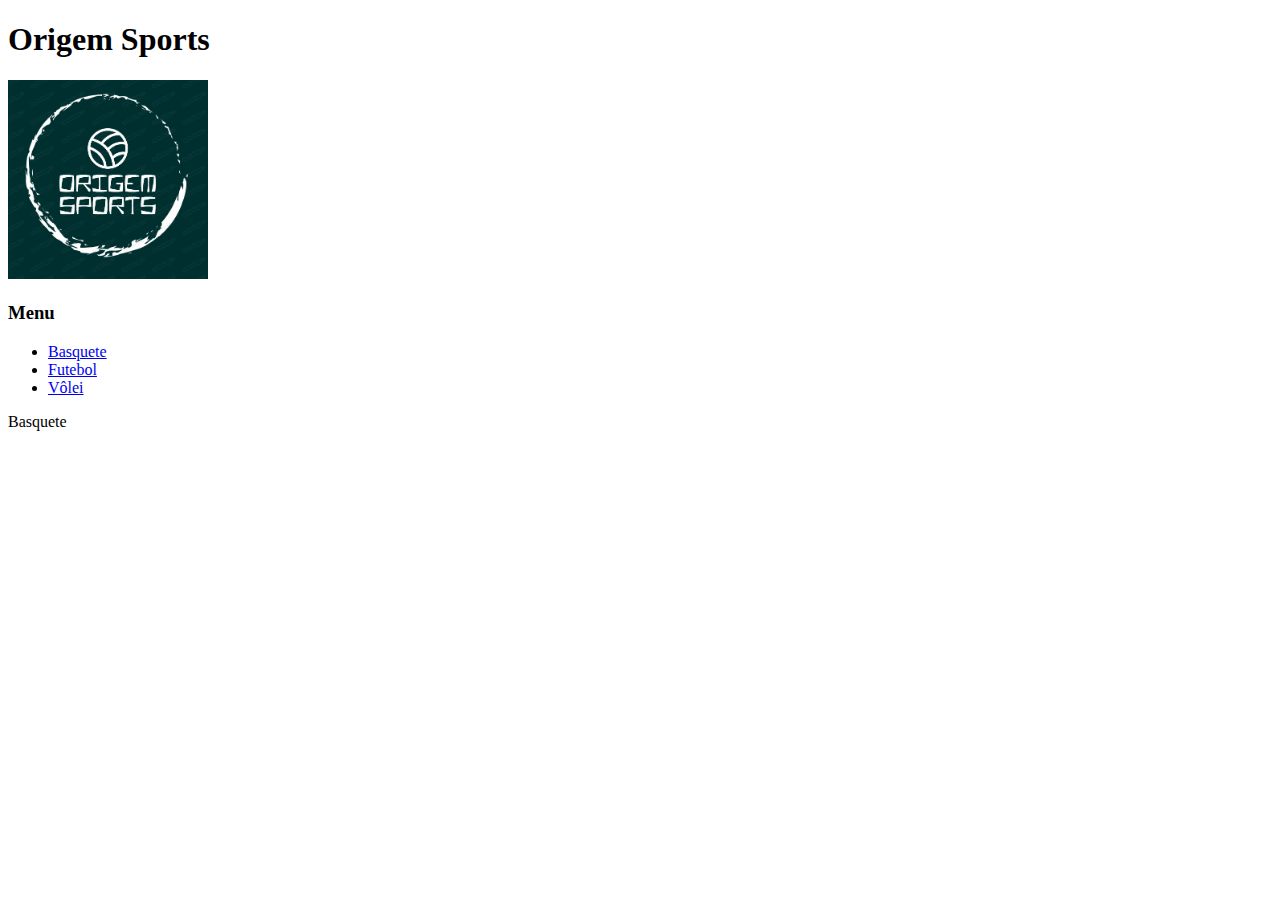
==== esporte/basquete/index.html @ f9c5087b "v3" ====
<!DOCTYPE html>
<html lang="pt-br">
<head>
    <meta charset="UTF-8">
    <meta name="viewport" content="width=device-width, initial-scale=1.0">
    <title>Document</title>
</head>
<body>
    <h1>  Origem Sports </h1>
    <img src='/imgs/origem.png' width='200'/>
    <h3> Menu </h3>
    <ul>
        <li><a href="../../basquete/index.html">Basquete</a></li>
        <li><a href="../../futebol/index.html">Futebol</a></li>
        <li><a href="../../volei/index.html">Vôlei</a></li>
    </ul>
    <p>
        Basquete
    </p>
</body>
</html>
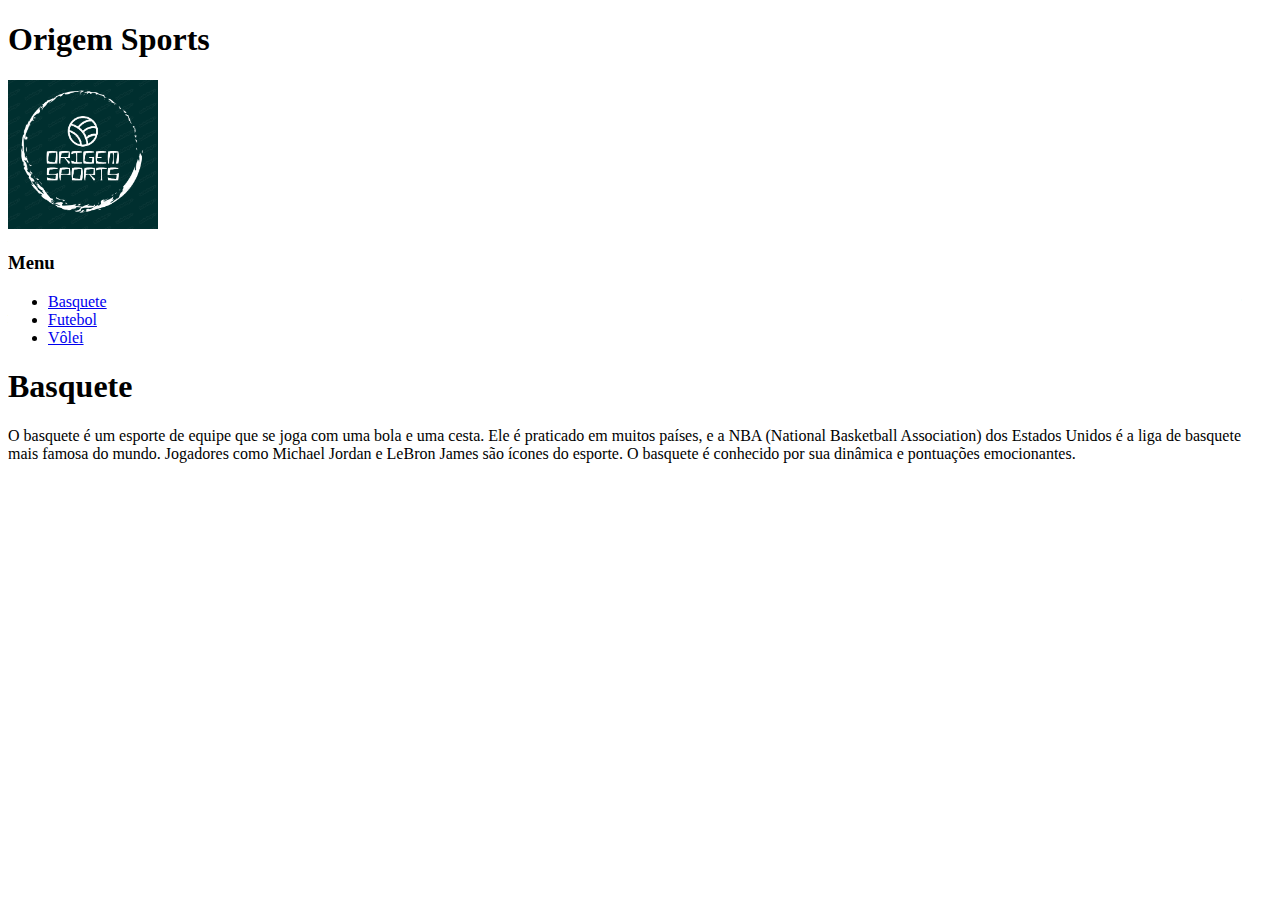
==== commit 7770379c: "v4" ====
--- a/esporte/basquete/index.html
+++ b/esporte/basquete/index.html
@@ -7,15 +7,19 @@
 </head>
 <body>
     <h1>  Origem Sports </h1>
-    <img src='/imgs/origem.png' width='200'/>
+    <img src='/imgs/origem.png' width='150'/>
     <h3> Menu </h3>
     <ul>
-        <li><a href="../../basquete/index.html">Basquete</a></li>
-        <li><a href="../../futebol/index.html">Futebol</a></li>
-        <li><a href="../../volei/index.html">Vôlei</a></li>
+        <li><a href="/esporte/basquete/index.html">Basquete</a></li>
+        <li><a href="/esporte/futebol/index.html">Futebol</a></li>
+        <li><a href="/esporte/volei/index.html">Vôlei</a></li>
     </ul>
+    <h1>  Basquete </h1>
     <p>
-        Basquete
+        O basquete é um esporte de equipe que se joga com uma bola e uma cesta. Ele é praticado em muitos 
+        países, e a NBA (National Basketball Association) dos Estados Unidos é a liga de basquete mais 
+        famosa do mundo. Jogadores como Michael Jordan e LeBron James são ícones do esporte. O basquete é 
+        conhecido por sua dinâmica e pontuações emocionantes.
     </p>
 </body>
 </html>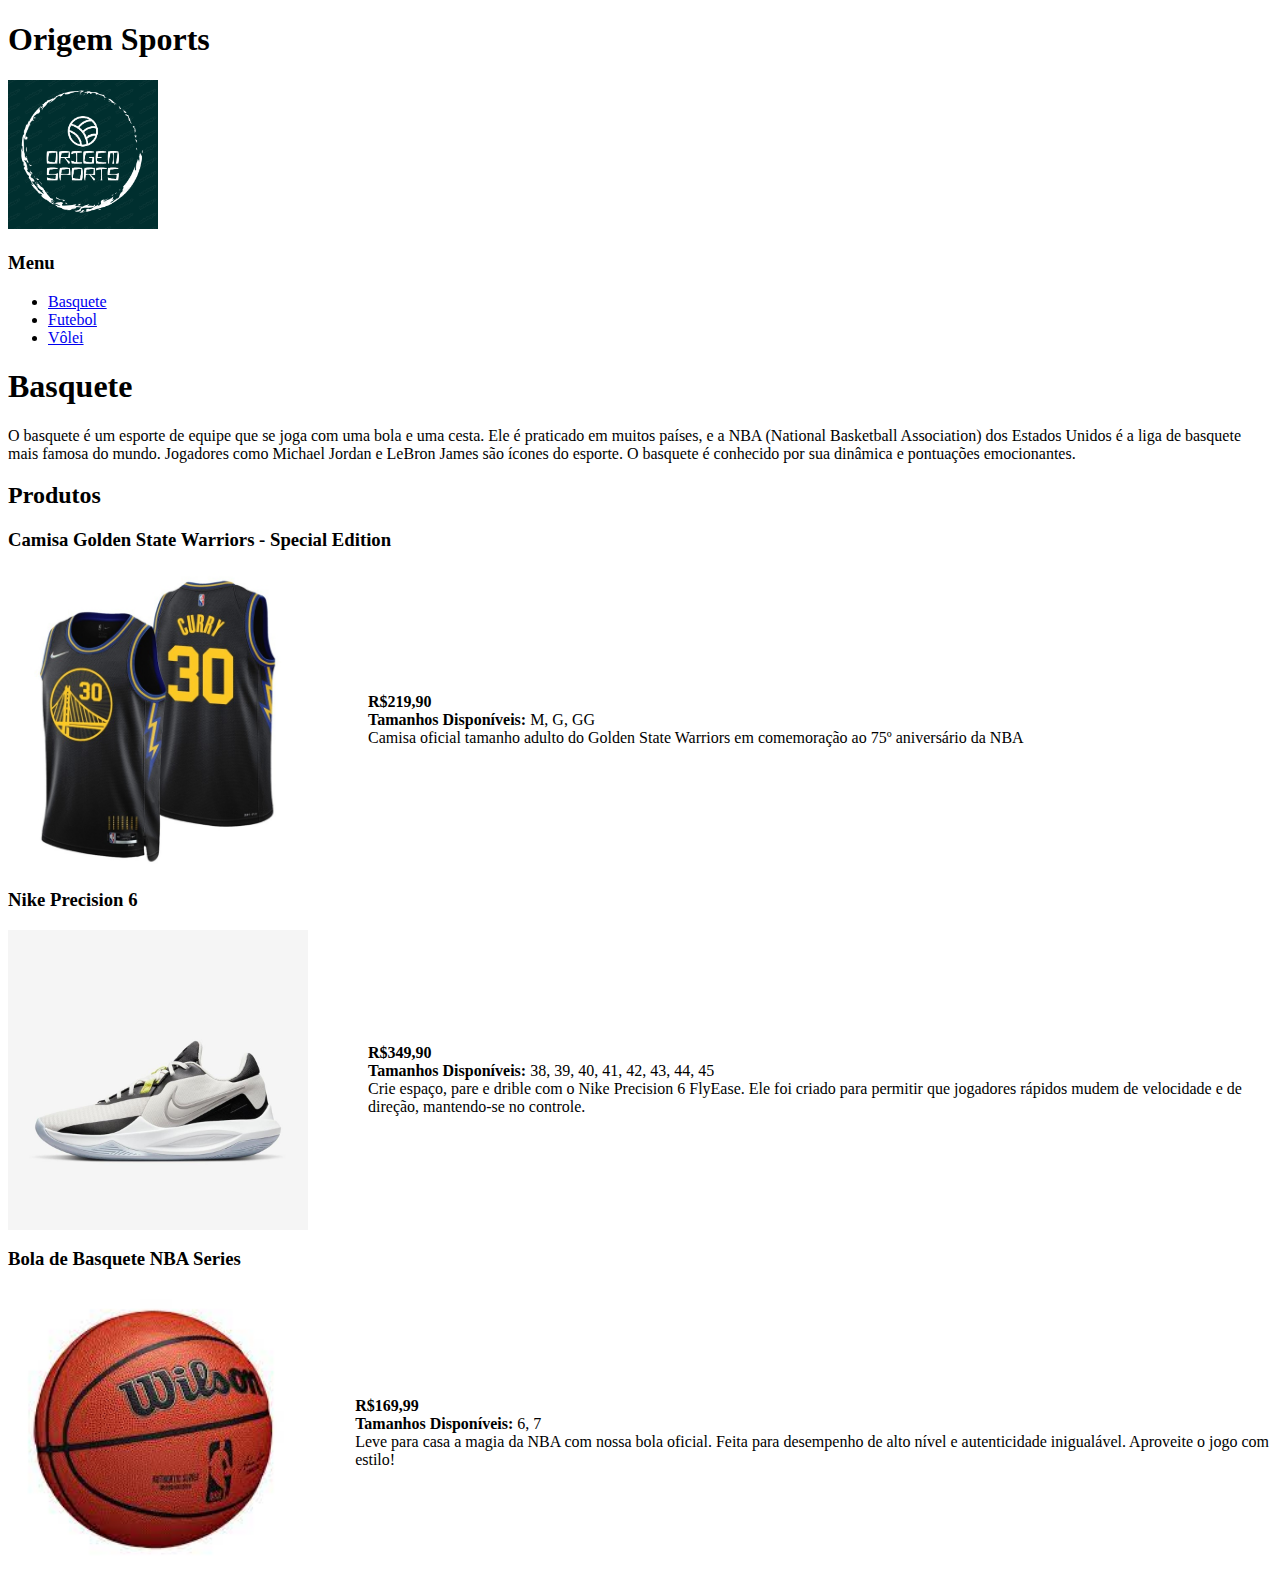
==== commit 012e43b8: "v5" ====
--- a/esporte/basquete/index.html
+++ b/esporte/basquete/index.html
@@ -3,7 +3,8 @@
 <head>
     <meta charset="UTF-8">
     <meta name="viewport" content="width=device-width, initial-scale=1.0">
-    <title>Document</title>
+    <link rel="stylesheet" href="/estilo.css">
+    <title>Basquete</title>
 </head>
 <body>
     <h1>  Origem Sports </h1>
@@ -21,5 +22,42 @@
         famosa do mundo. Jogadores como Michael Jordan e LeBron James são ícones do esporte. O basquete é 
         conhecido por sua dinâmica e pontuações emocionantes.
     </p>
+    <h2> Produtos </h2>
+    <h3> Camisa Golden State Warriors - Special Edition </h3>
+    <div class="products">
+        <img src='/imgs/gsshirt.jpg' width='300'/>
+        <ul>
+            <p class="price"> <strong>R$219,90</strong> </p>
+            <p class="sizes"> <strong>Tamanhos Disponíveis:</strong> M, G, GG </p>
+            <p class="description">
+                Camisa oficial tamanho adulto do Golden State Warriors em comemoração ao 75º aniversário
+                da NBA 
+            </p>
+        </ul>
+    </div>
+    <h3> Nike Precision 6</h3>
+    <div class="products">
+        <img src='/imgs/nikeprecision6.jpg' width='300'/>
+        <ul>
+            <p class="price"> <strong>R$349,90</strong> </p>
+            <p class="sizes"> <strong>Tamanhos Disponíveis:</strong> 38, 39, 40, 41, 42, 43, 44, 45 </p>
+            <p class="description">
+                Crie espaço, pare e drible com o Nike Precision 6 FlyEase. Ele foi criado para permitir que
+                jogadores rápidos mudem de velocidade e de direção, mantendo-se no controle.
+            </p>
+        </ul>
+    </div>
+    <h3> Bola de Basquete NBA Series</h3>
+    <div class="products">
+        <img src='/imgs/ball.jpeg' width='300'/>
+        <ul>
+            <p class="price"> <strong>R$169,99</strong> </p>
+            <p class="sizes"> <strong>Tamanhos Disponíveis:</strong> 6, 7 </p>
+            <p class="description">
+                Leve para casa a magia da NBA com nossa bola oficial. Feita para desempenho de alto nível e 
+                autenticidade inigualável. Aproveite o jogo com estilo!
+            </p>
+        </ul>
+    </div>
 </body>
 </html>--- a/estilo.css
+++ b/estilo.css
@@ -0,0 +1,29 @@
+.products {
+    display: flex; /* Usamos flexbox para alinhar os itens horizontalmente */
+    align-items: center; /* Centraliza verticalmente os itens (imagem e texto) */
+}
+
+/* Estilize a imagem */
+.products img {
+    max-width: 50%; /* Defina a largura máxima da imagem (ajuste conforme necessário) */
+    margin-right: 20px; /* Espaçamento à direita da imagem */
+}
+
+/* Estilize o texto ao lado da imagem */
+.products p {
+    margin: 0; /* Remova margens padrão do parágrafo */
+}
+
+/* Estilize os parágrafos */
+.price {
+    margin: 0; /* Remova a margem superior padrão */
+}
+
+.sizes {
+    margin-top: 10px; /* Adicione um espaço de 10px acima deste parágrafo */
+}
+
+.description {
+    margin-top: 10px; /* Adicione um espaço de 10px acima deste parágrafo */
+}
+
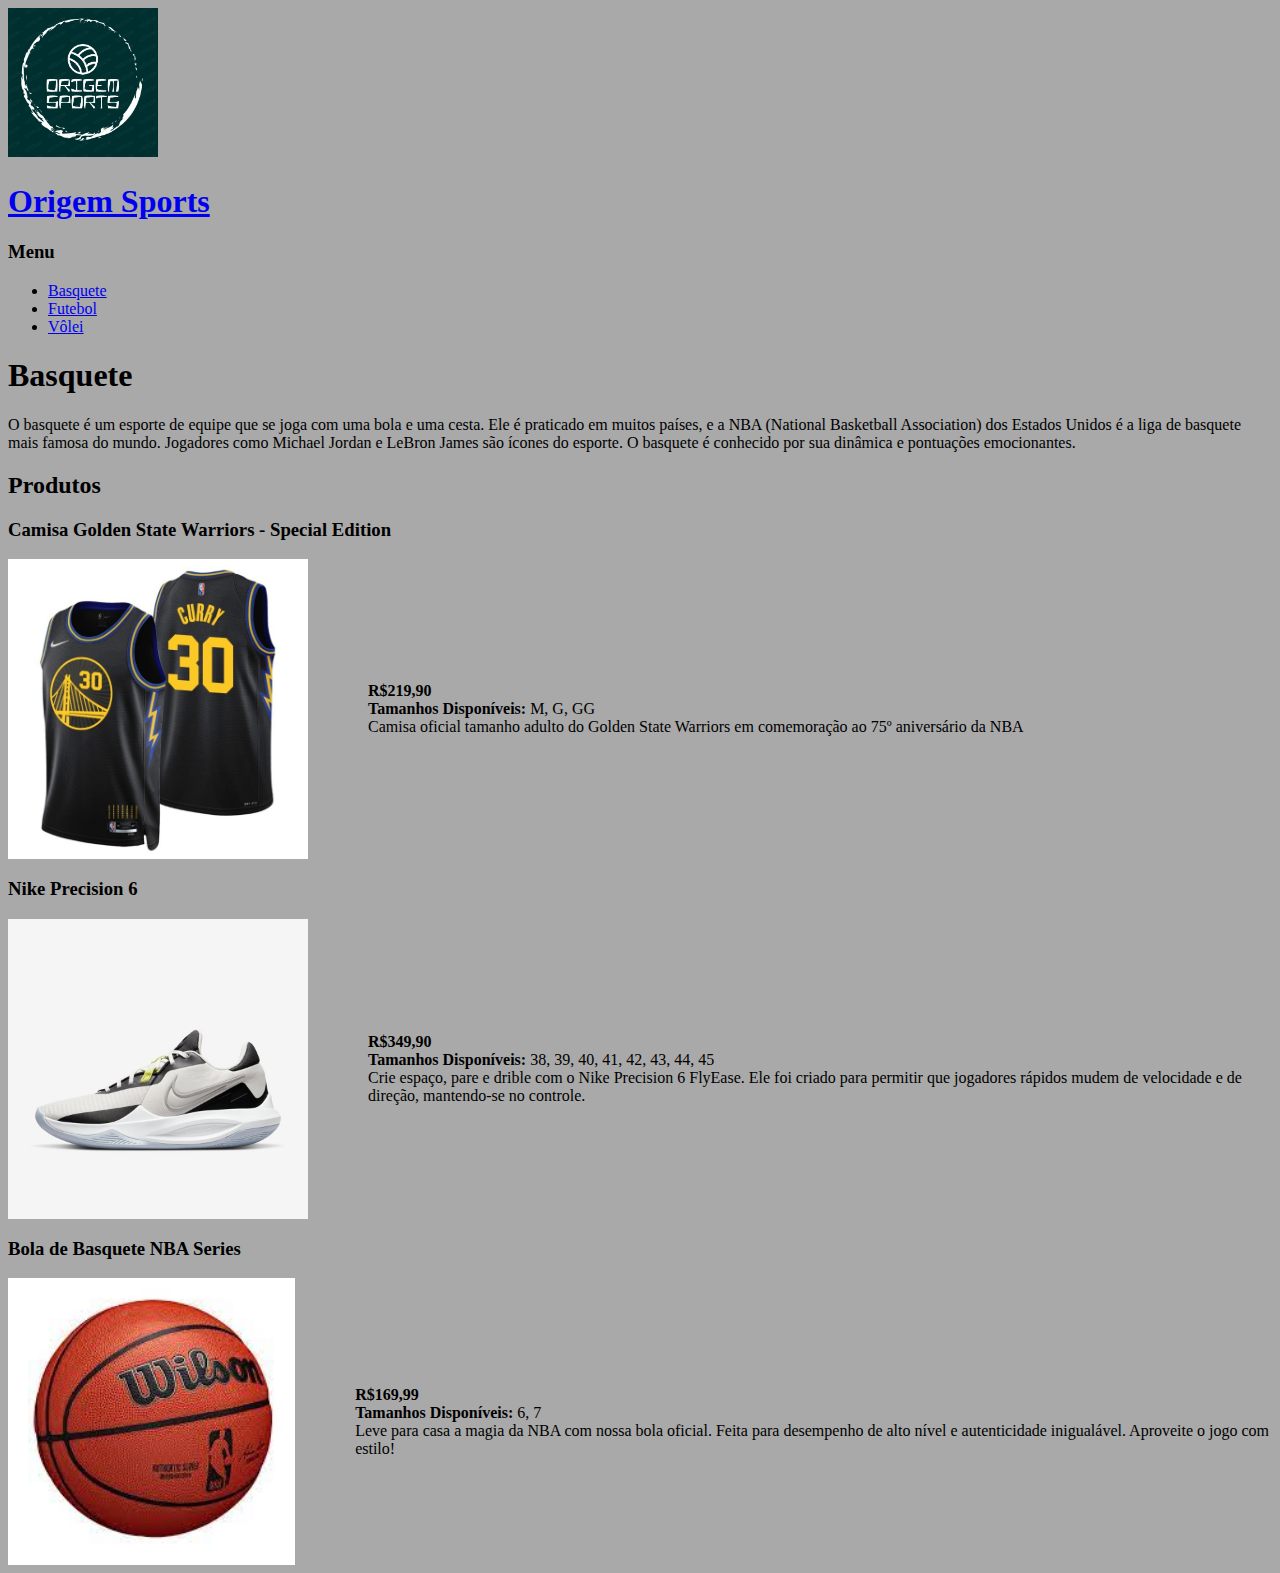
==== commit 25a950d2: "v6" ====
--- a/esporte/basquete/index.html
+++ b/esporte/basquete/index.html
@@ -7,8 +7,8 @@
     <title>Basquete</title>
 </head>
 <body>
-    <h1>  Origem Sports </h1>
-    <img src='/imgs/origem.png' width='150'/>
+    <a href="/index.html"><img src='/imgs/origem.png' width='150'/></a>
+    <a href="/index.html"><h1>  Origem Sports </h1></a>
     <h3> Menu </h3>
     <ul>
         <li><a href="/esporte/basquete/index.html">Basquete</a></li>
--- a/estilo.css
+++ b/estilo.css
@@ -27,3 +27,6 @@
     margin-top: 10px; /* Adicione um espaço de 10px acima deste parágrafo */
 }
 
+body{
+    background-color: darkgray;
+}
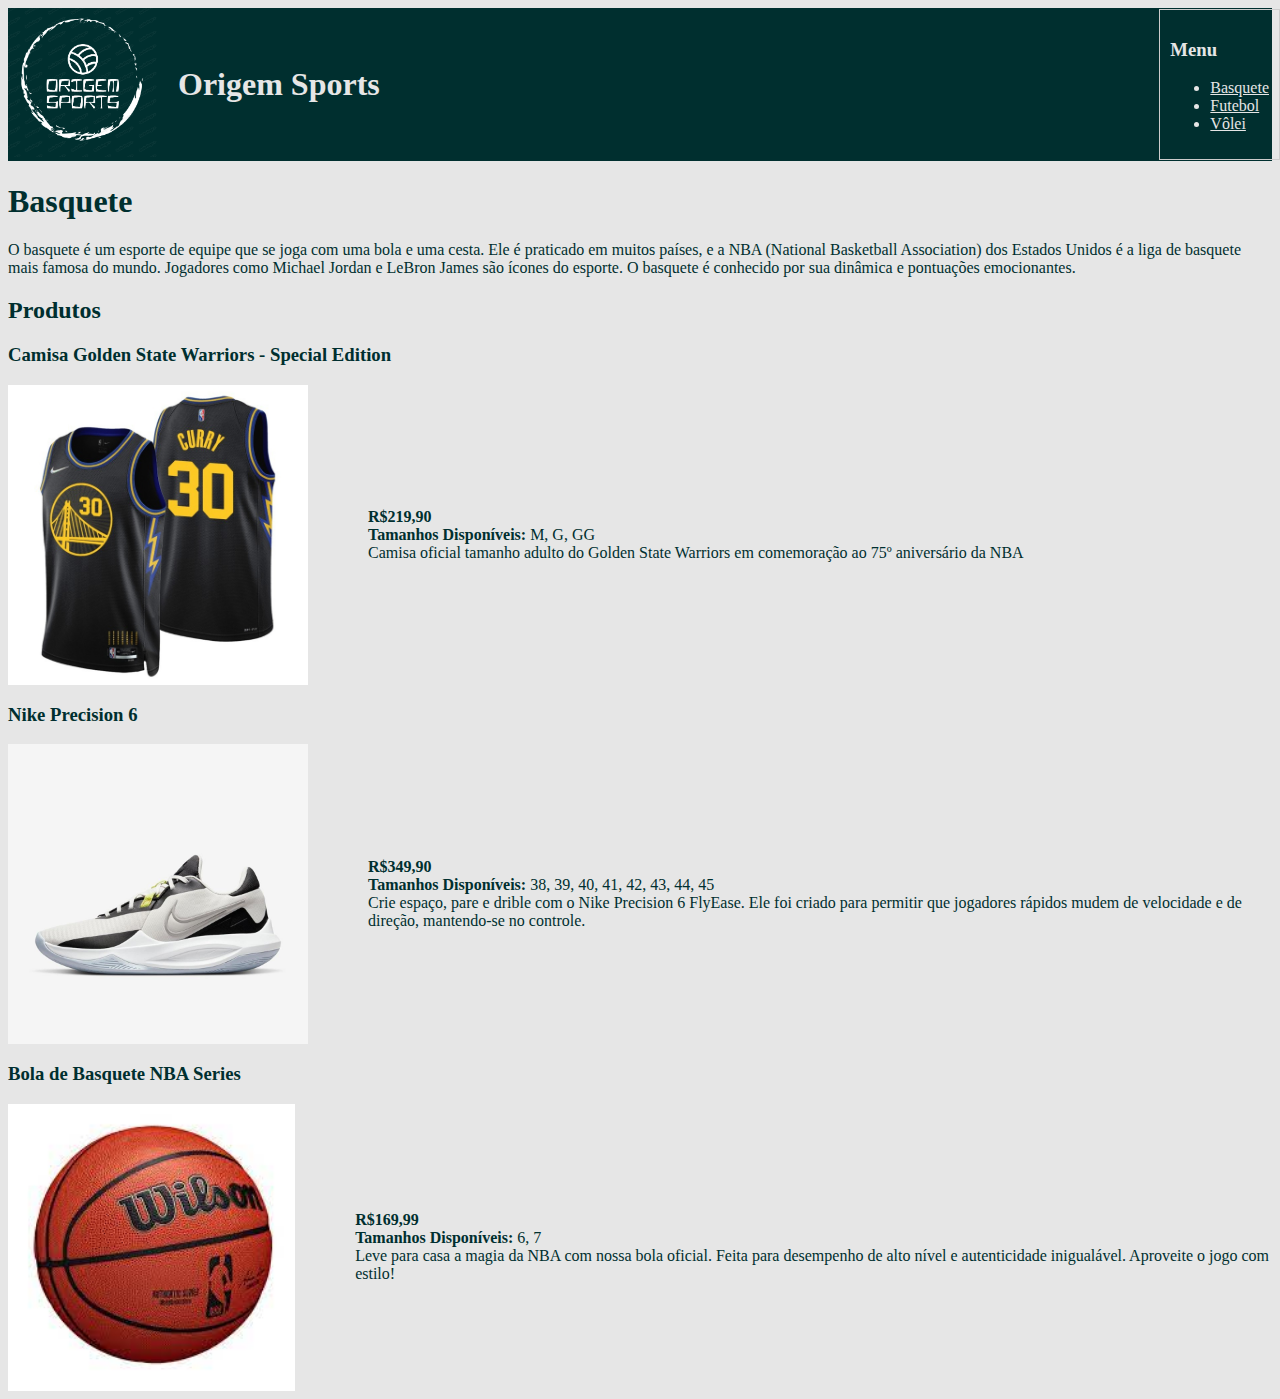
==== commit 800a12dd: "v1 do header + menu" ====
--- a/esporte/basquete/index.html
+++ b/esporte/basquete/index.html
@@ -7,14 +7,19 @@
     <title>Basquete</title>
 </head>
 <body>
-    <a href="/index.html"><img src='/imgs/origem.png' width='150'/></a>
-    <a href="/index.html"><h1>  Origem Sports </h1></a>
-    <h3> Menu </h3>
-    <ul>
-        <li><a href="/esporte/basquete/index.html">Basquete</a></li>
-        <li><a href="/esporte/futebol/index.html">Futebol</a></li>
-        <li><a href="/esporte/volei/index.html">Vôlei</a></li>
-    </ul>
+    <div class="header">
+        <a href="/index.html"><img src='/imgs/origem.png' width='150'/></a>
+        <a href="/index.html"><h1>  Origem Sports </h1></a>
+        <!--<h4>  A origem dos vencedores </h4> -->
+        <div class="menu">
+            <h3> Menu </h3>
+            <ul>
+                <li><a href="/esporte/basquete/index.html">Basquete</a></li>
+                <li><a href="/esporte/futebol/index.html">Futebol</a></li>
+                <li><a href="/esporte/volei/index.html">Vôlei</a></li>
+            </ul>
+        </div>
+    </div>
     <h1>  Basquete </h1>
     <p>
         O basquete é um esporte de equipe que se joga com uma bola e uma cesta. Ele é praticado em muitos 
--- a/estilo.css
+++ b/estilo.css
@@ -28,5 +28,44 @@
 }
 
 body{
-    background-color: darkgray;
+    background-color: rgb(230, 230, 230)
 }
+
+
+.header {
+    background-color: rgb(0, 47, 47);
+    display: flex; /* Usamos flexbox para alinhar os itens horizontalmente */
+    align-items: center;
+}
+
+/* Estilize a imagem */
+.header img {
+    margin-right: 20px; /* Espaçamento à direita da imagem */
+}
+
+/* Estilize o texto ao lado da imagem */
+.header h1, h4 {
+    margin: 0; /* Remova margens padrão do parágrafo */
+    color: rgb(230, 230, 230)
+}
+
+.menu{
+    position: absolute;
+    right: 0;
+    margin-top: 0;
+    padding: 10px;
+    border: 1px solid #ccc;
+    
+}
+
+.menu *{
+    text-align: left;
+    color: rgb(230, 230, 230)
+}
+
+*{
+    font-family: georgia;
+    color: rgb(0, 47, 47);
+}
+
+
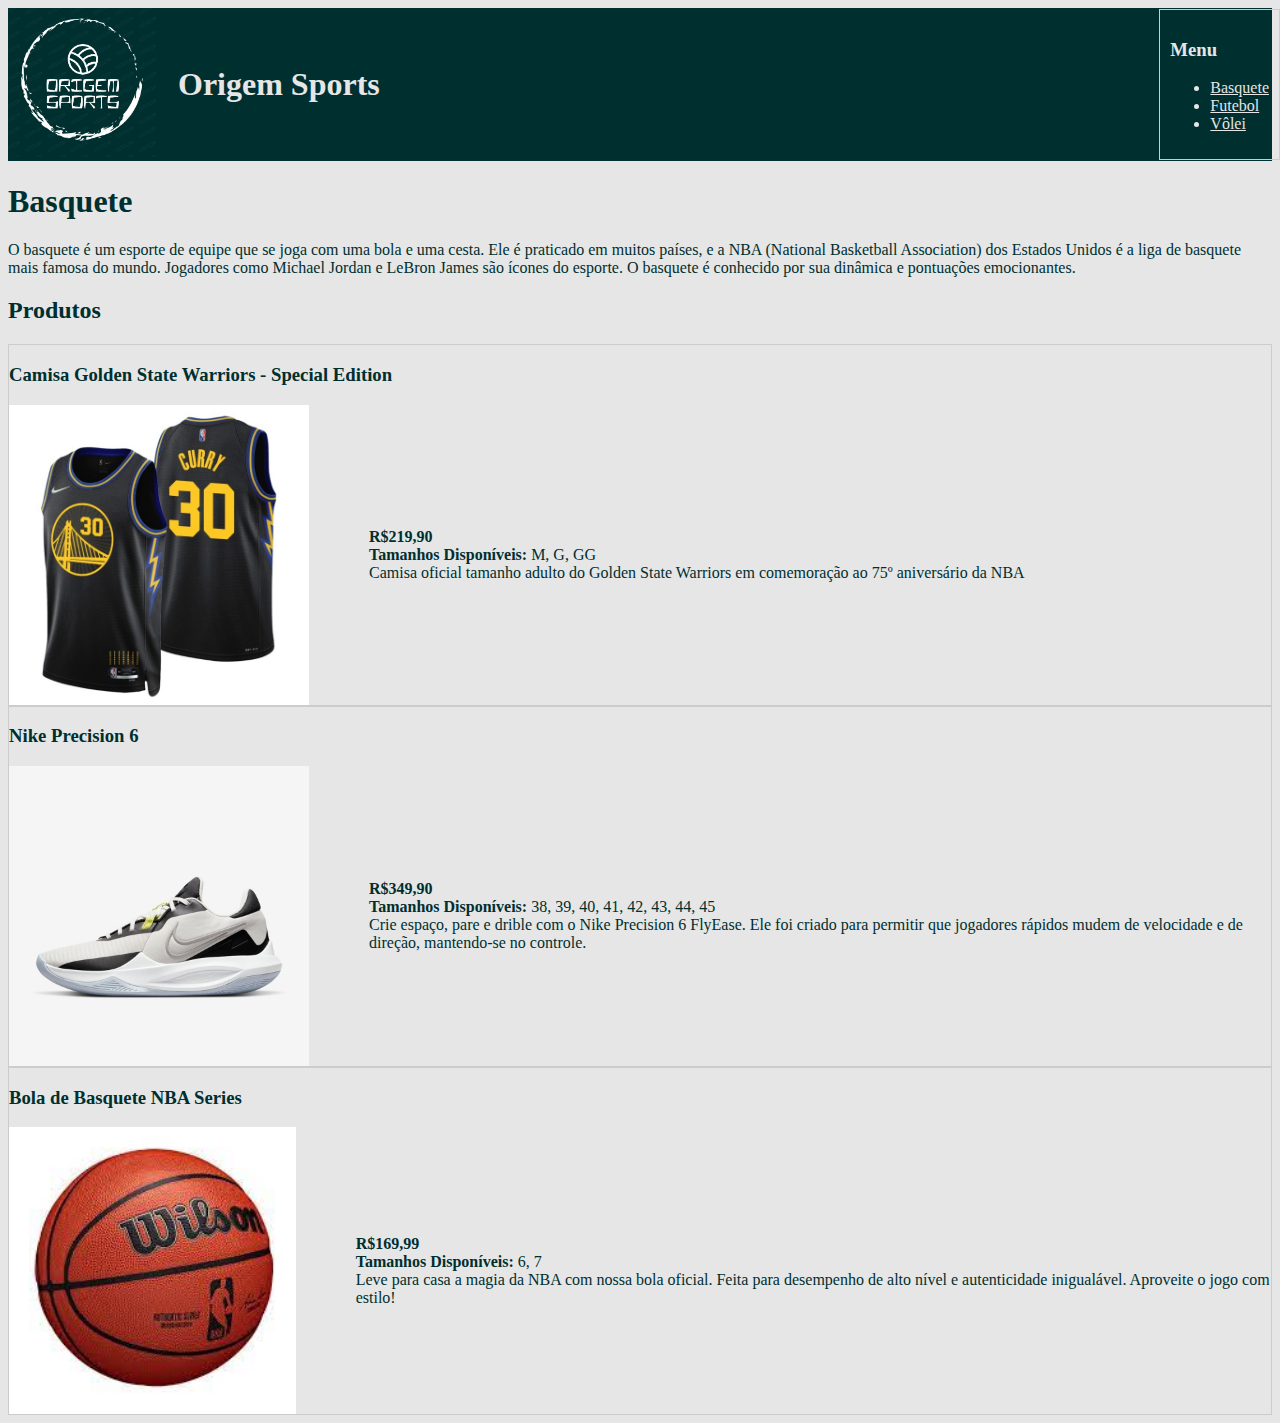
==== commit cd82ca0b: "Adicionada divisão entre produtos" ====
--- a/esporte/basquete/index.html
+++ b/esporte/basquete/index.html
@@ -28,41 +28,47 @@
         conhecido por sua dinâmica e pontuações emocionantes.
     </p>
     <h2> Produtos </h2>
-    <h3> Camisa Golden State Warriors - Special Edition </h3>
-    <div class="products">
-        <img src='/imgs/gsshirt.jpg' width='300'/>
-        <ul>
-            <p class="price"> <strong>R$219,90</strong> </p>
-            <p class="sizes"> <strong>Tamanhos Disponíveis:</strong> M, G, GG </p>
-            <p class="description">
-                Camisa oficial tamanho adulto do Golden State Warriors em comemoração ao 75º aniversário
-                da NBA 
-            </p>
-        </ul>
+    <div class="productsg">
+        <h3> Camisa Golden State Warriors - Special Edition </h3>
+        <div class="products">
+            <img src='/imgs/gsshirt.jpg' width='300'/>
+            <ul>
+                <p class="price"> <strong>R$219,90</strong> </p>
+                <p class="sizes"> <strong>Tamanhos Disponíveis:</strong> M, G, GG </p>
+                <p class="description">
+                    Camisa oficial tamanho adulto do Golden State Warriors em comemoração ao 75º aniversário
+                    da NBA 
+                </p>
+            </ul>
+        </div>
     </div>
-    <h3> Nike Precision 6</h3>
-    <div class="products">
-        <img src='/imgs/nikeprecision6.jpg' width='300'/>
-        <ul>
-            <p class="price"> <strong>R$349,90</strong> </p>
-            <p class="sizes"> <strong>Tamanhos Disponíveis:</strong> 38, 39, 40, 41, 42, 43, 44, 45 </p>
-            <p class="description">
-                Crie espaço, pare e drible com o Nike Precision 6 FlyEase. Ele foi criado para permitir que
-                jogadores rápidos mudem de velocidade e de direção, mantendo-se no controle.
-            </p>
-        </ul>
+    <div class="productsg">
+        <h3> Nike Precision 6</h3>
+        <div class="products">
+            <img src='/imgs/nikeprecision6.jpg' width='300'/>
+            <ul>
+                <p class="price"> <strong>R$349,90</strong> </p>
+                <p class="sizes"> <strong>Tamanhos Disponíveis:</strong> 38, 39, 40, 41, 42, 43, 44, 45 </p>
+                <p class="description">
+                    Crie espaço, pare e drible com o Nike Precision 6 FlyEase. Ele foi criado para permitir que
+                    jogadores rápidos mudem de velocidade e de direção, mantendo-se no controle.
+                </p>
+            </ul>
+        </div>
     </div>
-    <h3> Bola de Basquete NBA Series</h3>
-    <div class="products">
-        <img src='/imgs/ball.jpeg' width='300'/>
-        <ul>
-            <p class="price"> <strong>R$169,99</strong> </p>
-            <p class="sizes"> <strong>Tamanhos Disponíveis:</strong> 6, 7 </p>
-            <p class="description">
-                Leve para casa a magia da NBA com nossa bola oficial. Feita para desempenho de alto nível e 
-                autenticidade inigualável. Aproveite o jogo com estilo!
-            </p>
-        </ul>
+    <div class="productsg">
+        <h3> Bola de Basquete NBA Series</h3>
+        <div class="products">
+            <img src='/imgs/ball.jpeg' width='300'/>
+            <ul>
+                <p class="price"> <strong>R$169,99</strong> </p>
+                <p class="sizes"> <strong>Tamanhos Disponíveis:</strong> 6, 7 </p>
+                <p class="description">
+                    Leve para casa a magia da NBA com nossa bola oficial. Feita para desempenho de alto nível e 
+                    autenticidade inigualável. Aproveite o jogo com estilo!
+                </p>
+            </ul>
+        </div>
     </div>
 </body>
 </html>--- a/estilo.css
+++ b/estilo.css
@@ -1,6 +1,10 @@
 .products {
     display: flex; /* Usamos flexbox para alinhar os itens horizontalmente */
     align-items: center; /* Centraliza verticalmente os itens (imagem e texto) */
+}
+
+.productsg {
+    border: 1px solid #ccc;
 }
 
 /* Estilize a imagem */
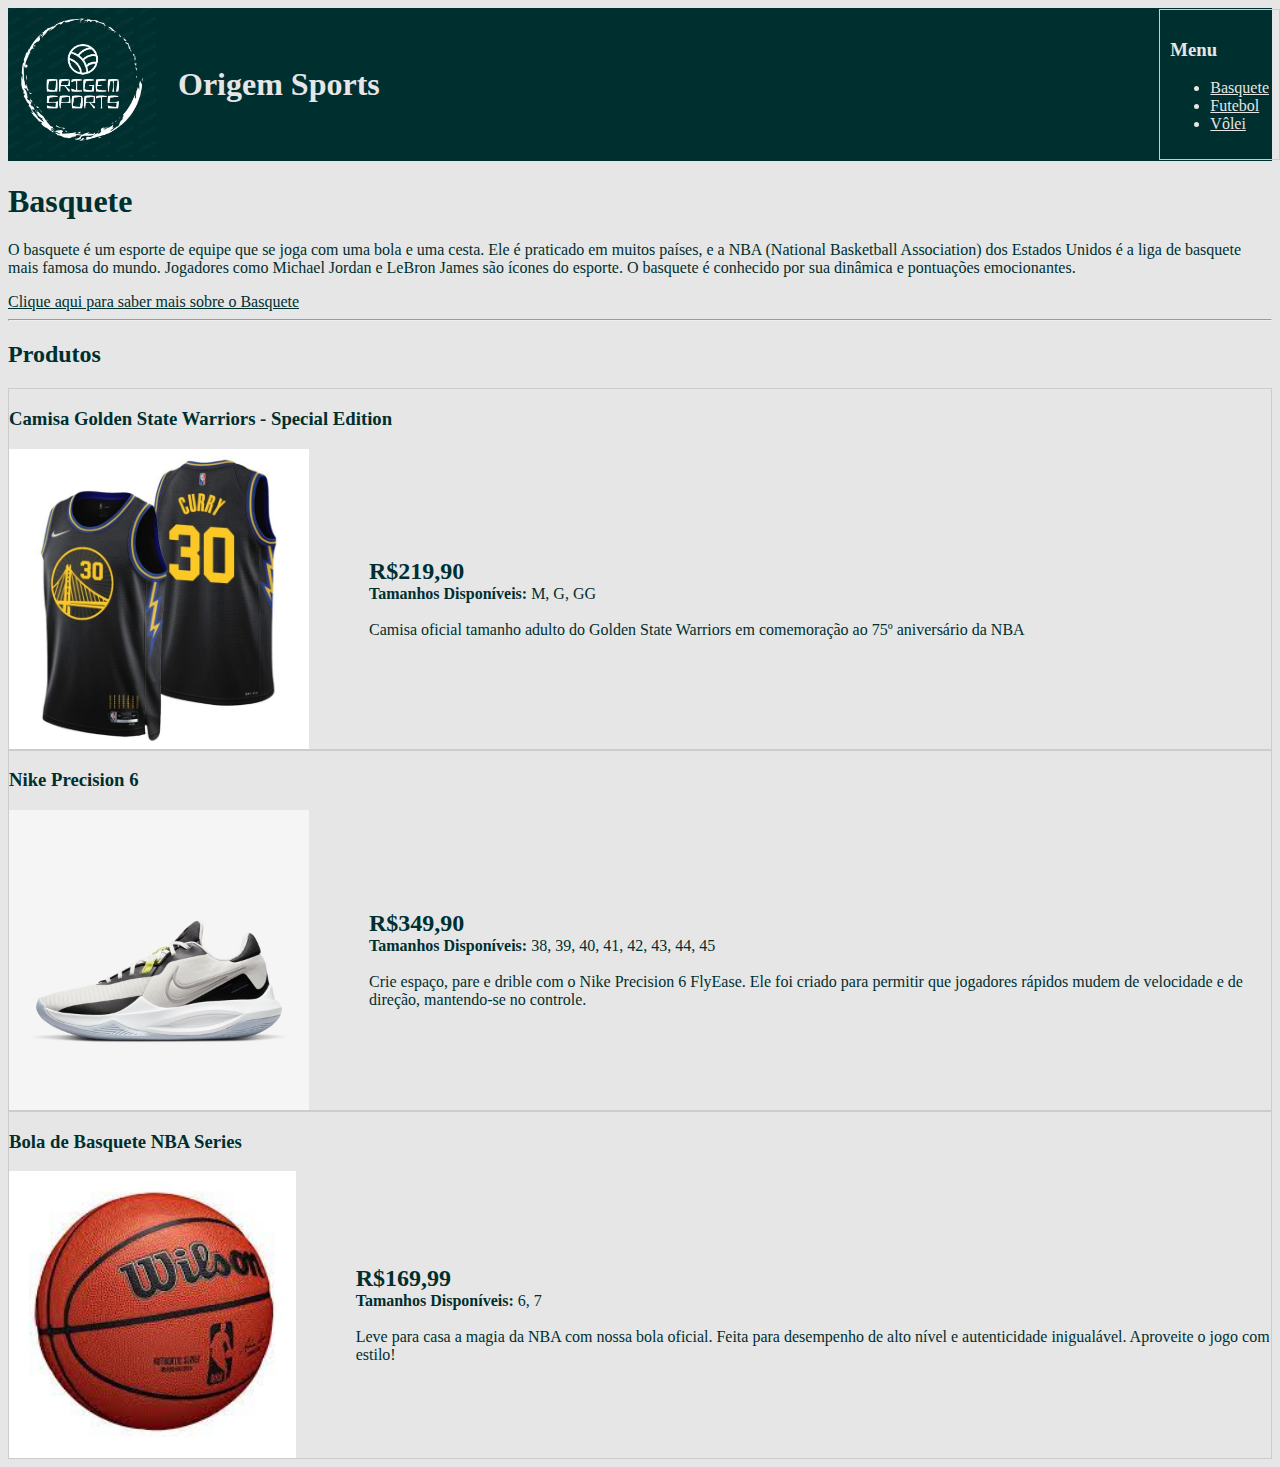
==== commit 259dfa42: "falta ainda" ====
--- a/esporte/basquete/index.html
+++ b/esporte/basquete/index.html
@@ -27,6 +27,13 @@
         famosa do mundo. Jogadores como Michael Jordan e LeBron James são ícones do esporte. O basquete é 
         conhecido por sua dinâmica e pontuações emocionantes.
     </p>
+    <!--<h4>  A origem dos vencedores 
+    <img src='/imgs/bas1.jpg' width='300'/>
+    <img src='/imgs/bas2.jpg' width='300'/>
+    <img src='/imgs/bas3.jpg' width='300'/>
+    </h4> -->
+    <a href="https://pt.wikipedia.org/wiki/Basquetebol">Clique aqui para saber mais sobre o Basquete</a>
+    <hr/>
     <h2> Produtos </h2>
     <div class="productsg">
         <h3> Camisa Golden State Warriors - Special Edition </h3>
@@ -35,6 +42,7 @@
             <ul>
                 <p class="price"> <strong>R$219,90</strong> </p>
                 <p class="sizes"> <strong>Tamanhos Disponíveis:</strong> M, G, GG </p>
+                <br/>
                 <p class="description">
                     Camisa oficial tamanho adulto do Golden State Warriors em comemoração ao 75º aniversário
                     da NBA 
@@ -49,6 +57,7 @@
             <ul>
                 <p class="price"> <strong>R$349,90</strong> </p>
                 <p class="sizes"> <strong>Tamanhos Disponíveis:</strong> 38, 39, 40, 41, 42, 43, 44, 45 </p>
+                <br/>
                 <p class="description">
                     Crie espaço, pare e drible com o Nike Precision 6 FlyEase. Ele foi criado para permitir que
                     jogadores rápidos mudem de velocidade e de direção, mantendo-se no controle.
@@ -63,6 +72,7 @@
             <ul>
                 <p class="price"> <strong>R$169,99</strong> </p>
                 <p class="sizes"> <strong>Tamanhos Disponíveis:</strong> 6, 7 </p>
+                <br/>
                 <p class="description">
                     Leve para casa a magia da NBA com nossa bola oficial. Feita para desempenho de alto nível e 
                     autenticidade inigualável. Aproveite o jogo com estilo!
--- a/estilo.css
+++ b/estilo.css
@@ -7,20 +7,17 @@
     border: 1px solid #ccc;
 }
 
-/* Estilize a imagem */
 .products img {
-    max-width: 50%; /* Defina a largura máxima da imagem (ajuste conforme necessário) */
-    margin-right: 20px; /* Espaçamento à direita da imagem */
+    margin-right: 20px; 
 }
 
-/* Estilize o texto ao lado da imagem */
 .products p {
-    margin: 0; /* Remova margens padrão do parágrafo */
+    margin: 0; 
 }
 
-/* Estilize os parágrafos */
 .price {
-    margin: 0; /* Remova a margem superior padrão */
+    font-size: 18pt;
+    margin: 0;
 }
 
 .sizes {
@@ -47,9 +44,8 @@
     margin-right: 20px; /* Espaçamento à direita da imagem */
 }
 
-/* Estilize o texto ao lado da imagem */
 .header h1, h4 {
-    margin: 0; /* Remova margens padrão do parágrafo */
+    margin: 0; 
     color: rgb(230, 230, 230)
 }
 
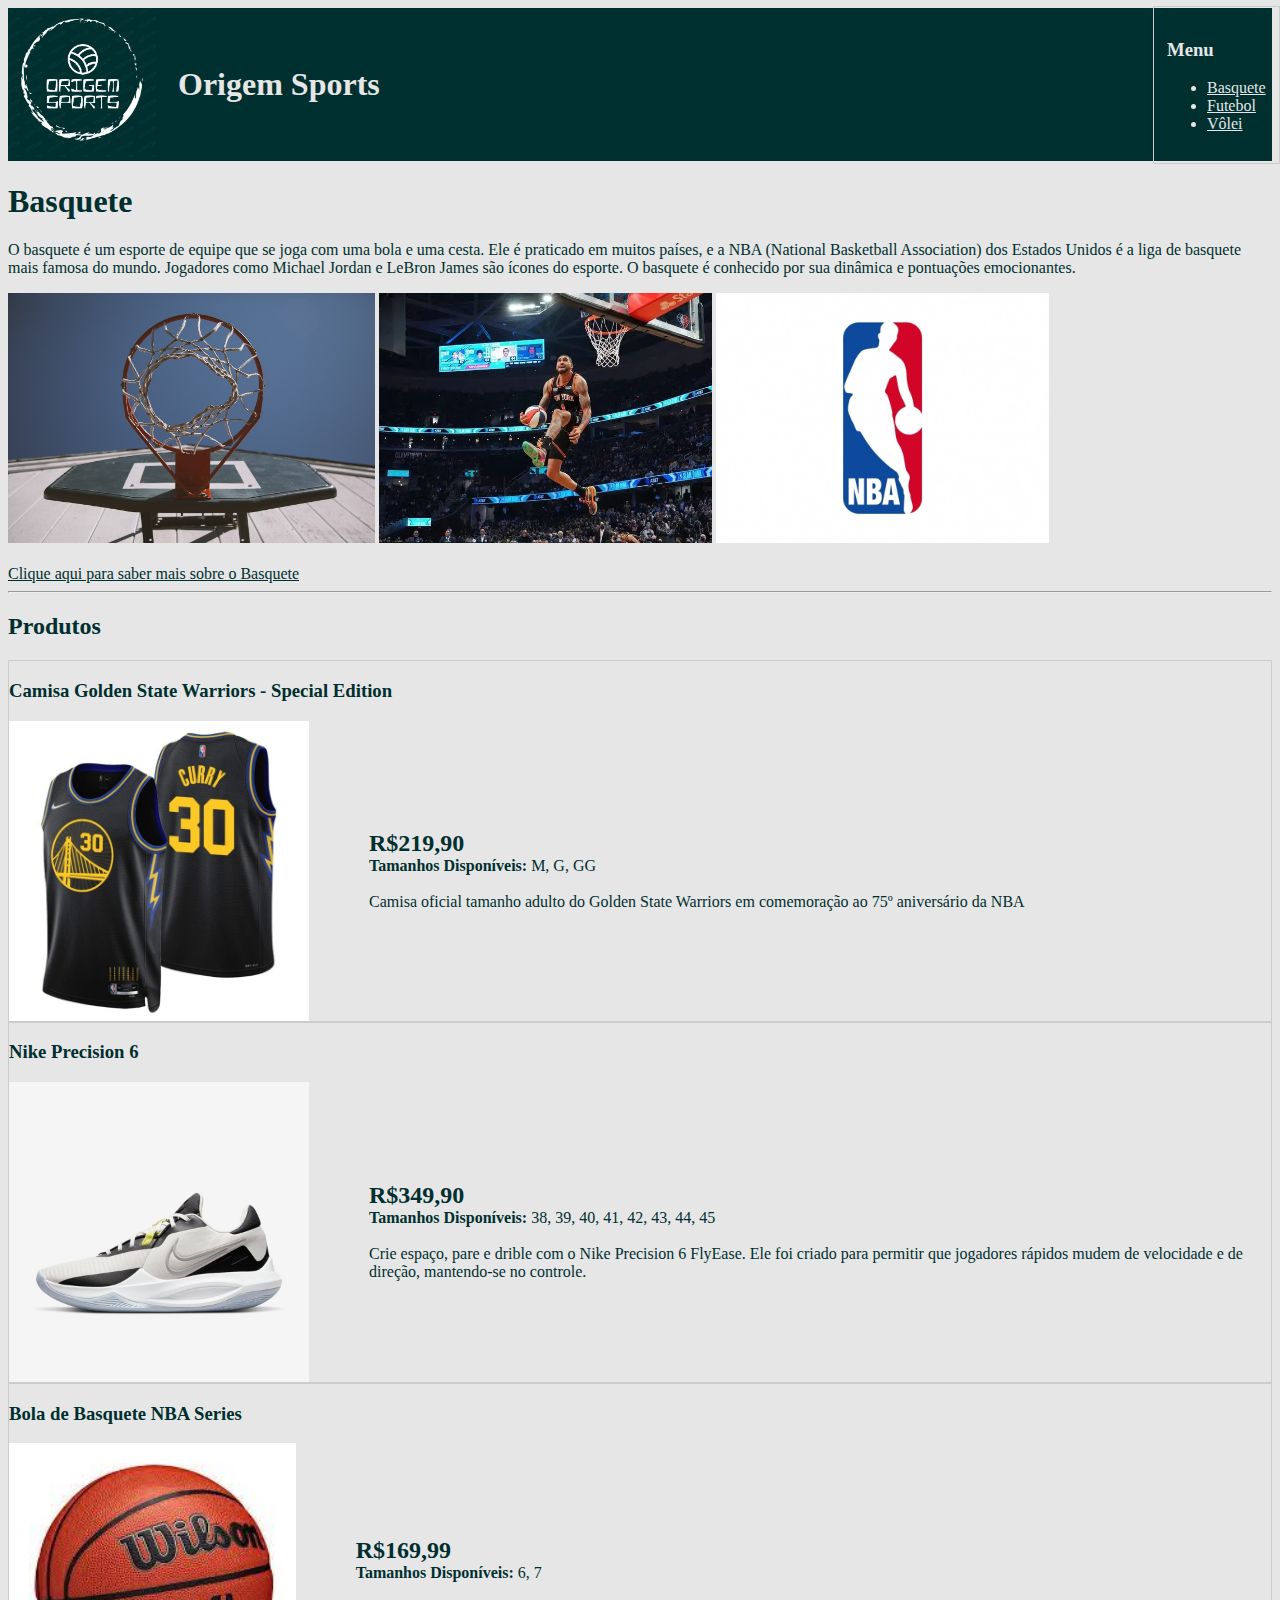
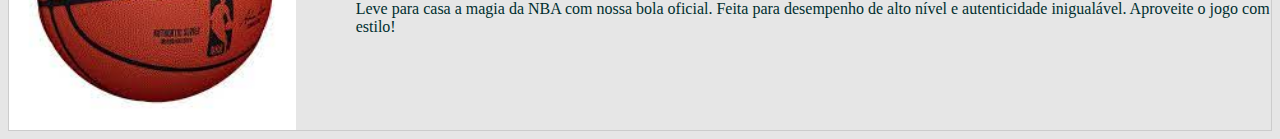
==== commit 126c12e3: "vFinal 1.0" ====
--- a/esporte/basquete/index.html
+++ b/esporte/basquete/index.html
@@ -27,11 +27,11 @@
         famosa do mundo. Jogadores como Michael Jordan e LeBron James são ícones do esporte. O basquete é 
         conhecido por sua dinâmica e pontuações emocionantes.
     </p>
-    <!--<h4>  A origem dos vencedores 
-    <img src='/imgs/bas1.jpg' width='300'/>
-    <img src='/imgs/bas2.jpg' width='300'/>
-    <img src='/imgs/bas3.jpg' width='300'/>
-    </h4> -->
+    <img src='/imgs/bas1.jpg' height='250'/>
+    <img src='/imgs/bas2.jpg' height='250'/>
+    <img src='/imgs/bas3.jpg' height='250'/>
+    <br/> 
+    <br/>
     <a href="https://pt.wikipedia.org/wiki/Basquetebol">Clique aqui para saber mais sobre o Basquete</a>
     <hr/>
     <h2> Produtos </h2>
--- a/estilo.css
+++ b/estilo.css
@@ -1,10 +1,10 @@
 .products {
-    display: flex; /* Usamos flexbox para alinhar os itens horizontalmente */
-    align-items: center; /* Centraliza verticalmente os itens (imagem e texto) */
+    display: flex; 
+    align-items: center; 
 }
 
 .productsg {
-    border: 1px solid #ccc;
+    border: 1pt solid #ccc;
 }
 
 .products img {
@@ -16,16 +16,17 @@
 }
 
 .price {
+    margin-top: 10pt;
     font-size: 18pt;
     margin: 0;
 }
 
 .sizes {
-    margin-top: 10px; /* Adicione um espaço de 10px acima deste parágrafo */
+    margin-top: 10px; 
 }
 
 .description {
-    margin-top: 10px; /* Adicione um espaço de 10px acima deste parágrafo */
+    margin-top: 10px; 
 }
 
 body{
@@ -35,13 +36,12 @@
 
 .header {
     background-color: rgb(0, 47, 47);
-    display: flex; /* Usamos flexbox para alinhar os itens horizontalmente */
+    display: flex; 
     align-items: center;
 }
 
-/* Estilize a imagem */
 .header img {
-    margin-right: 20px; /* Espaçamento à direita da imagem */
+    margin-right: 20px; 
 }
 
 .header h1, h4 {
@@ -53,8 +53,8 @@
     position: absolute;
     right: 0;
     margin-top: 0;
-    padding: 10px;
-    border: 1px solid #ccc;
+    padding: 10pt;
+    border: 1pt solid #ccc;
     
 }
 
